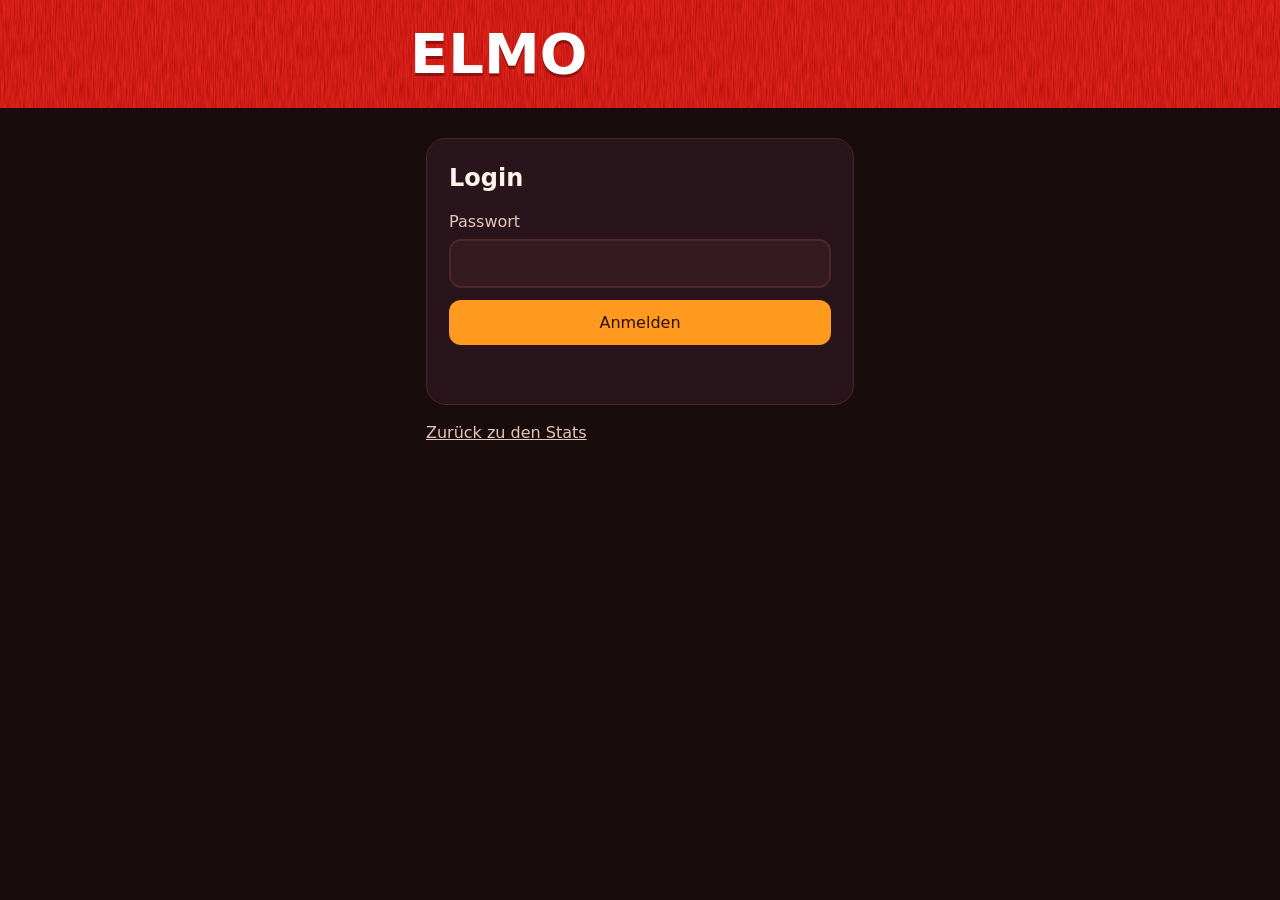
==== login.html @ 20ad84de "Login-Seite fuer Admin und Whitelist Co-Authored-By: Claude Opus 5.5 <noreply@anthropic.com>" ====
<!doctype html>
<html lang="de">
<head>
<meta charset="utf-8">
<meta name="viewport" content="width=device-width,initial-scale=1">
<meta name="robots" content="noindex">
<meta http-equiv="Content-Security-Policy" content="default-src 'none'; connect-src https://elmo-backend.orb-hq.workers.dev; style-src 'unsafe-inline'; script-src 'unsafe-inline'; img-src data:; base-uri 'none'; form-action 'none'">
<title>Elmo – Login</title>
<link rel="icon" href="data:image/svg+xml,%3Csvg xmlns='http://www.w3.org/2000/svg' viewBox='0 0 16 16'%3E%3Crect width='16' height='16' rx='3' fill='%23e0261d'/%3E%3Crect x='5' y='5' width='6' height='5' rx='2' fill='%23ff9a1f'/%3E%3C/svg%3E">
<style>
:root{--bg:#180c0d;--card:#28141a;--card2:#351a20;--line:#4e262c;--ink:#fff4ea;--soft:#e4c7b8;--mute:#bd9a8e;--red:#e0261d;--orange:#ff9a1f;--font:"Arial Rounded MT Bold","Nunito","Trebuchet MS",system-ui,sans-serif}
*{box-sizing:border-box}
body{margin:0;min-height:100vh;background:var(--bg);color:var(--ink);font:16px/1.45 var(--font)}
.fur{background-color:var(--red);background-image:url("data:image/svg+xml,%3Csvg xmlns='http://www.w3.org/2000/svg' width='320' height='320'%3E%3Cfilter id='f'%3E%3CfeTurbulence type='fractalNoise' baseFrequency='.9 .05' numOctaves='3' seed='7'/%3E%3CfeColorMatrix values='0 0 0 0 .35 0 0 0 0 0 0 0 0 0 0 0 0 0 .9 -.2'/%3E%3C/filter%3E%3Crect width='320' height='320' filter='url(%23f)'/%3E%3C/svg%3E");padding:26px 16px}
.fur a{color:#fff;text-decoration:none}
h1{margin:0 auto;max-width:460px;font-size:56px;line-height:1;text-shadow:0 3px 0 #8e120d}
main{max-width:460px;margin:0 auto;padding:30px 16px}
.card{background:var(--card);border:1px solid var(--line);border-radius:20px;padding:22px}
h2{margin:0 0 14px;font-size:24px}
label{display:block;margin:0 0 6px;color:var(--soft)}
input{width:100%;font:inherit;color:var(--ink);background:var(--card2);border:2px solid var(--line);border-radius:12px;padding:11px 13px;margin-bottom:12px}
input:focus{outline:none;border-color:var(--orange)}
button{font:inherit;cursor:pointer;border:0;border-radius:12px;padding:11px 15px}
.main{width:100%;background:var(--orange);color:#2a1100}
.btns{display:grid;grid-template-columns:1fr 1fr;gap:8px}
.alt{background:var(--card2);color:var(--ink);border:1px solid var(--line)}
button:disabled{opacity:.55;cursor:wait}
#msg{min-height:24px;margin:13px 0 0;color:var(--soft);overflow-wrap:anywhere}
#msg.bad{color:#ff9c90}
.role{color:var(--soft);margin:-8px 0 14px}
.sep{height:1px;background:var(--line);margin:16px 0}
[hidden]{display:none!important}
.back{display:block;margin-top:16px;color:var(--soft)}
</style>
</head>
<body>
<header class="fur"><h1><a href="./">ELMO</a></h1></header>
<main>
  <form id="login" class="card">
    <h2>Login</h2>
    <label for="pw">Passwort</label>
    <input id="pw" type="password" autocomplete="current-password" required>
    <button class="main" type="submit">Anmelden</button>
    <p id="loginMsg" role="status" style="min-height:24px;margin:13px 0 0;color:#ff9c90"></p>
  </form>
  <section id="panel" class="card" hidden>
    <h2 id="title">Whitelist</h2>
    <p id="role" class="role"></p>
    <form id="nameForm">
      <label for="name">Minecraft-Name</label>
      <input id="name" autocomplete="off" spellcheck="false" maxlength="16" required>
      <button class="main" type="submit">Zur Whitelist hinzufügen</button>
    </form>
    <div id="admin" hidden>
      <div class="sep"></div>
      <div class="btns">
        <button class="alt" type="button" data-a="whitelist_remove" data-name="1">Entfernen</button>
        <button class="alt" type="button" data-a="kick" data-name="1">Kicken</button>
        <button class="alt" type="button" data-a="whitelist_list">Liste anzeigen</button>
        <button class="alt" type="button" id="logout">Abmelden</button>
        <button class="alt" type="button" data-a="whitelist_on">Whitelist an</button>
        <button class="alt" type="button" data-a="whitelist_off">Whitelist aus</button>
      </div>
    </div>
    <button class="alt" type="button" id="logout2" style="width:100%;margin-top:10px">Abmelden</button>
    <p id="msg" role="status"></p>
  </section>
  <a class="back" href="./">Zurück zu den Stats</a>
</main>
<script>
const API='https://elmo-backend.orb-hq.workers.dev/api';
const $=id=>document.getElementById(id);
let password='';
const ERR={400:'Das ist kein gültiger Minecraft-Name.',401:'Falsches Passwort.',403:'Dafür fehlt die Berechtigung.',502:'Der Server ist gerade nicht erreichbar.'};
async function call(action,name){
  const body={password,action};if(name)body.name=name;
  const r=await fetch(API,{method:'POST',headers:{'Content-Type':'application/json'},body:JSON.stringify(body)});
  const d=await r.json().catch(()=>({}));
  if(!r.ok)throw new Error(ERR[r.status]||'Das hat gerade nicht geklappt.');
  return d;
}
function nice(t){
  let m;
  if(m=t.match(/^Added (\S+) to the whitelist/))return m[1]+' steht jetzt auf der Whitelist.';
  if(m=t.match(/^Removed (\S+) from the whitelist/))return m[1]+' wurde von der Whitelist entfernt.';
  if(/already whitelisted/.test(t))return 'Der Spieler steht schon auf der Whitelist.';
  if(/not whitelisted/.test(t))return 'Der Spieler steht nicht auf der Whitelist.';
  if(/does not exist|That player/.test(t))return 'Diesen Minecraft-Namen gibt es nicht.';
  if(/No player was found/.test(t))return 'Dieser Spieler ist gerade nicht online.';
  if(m=t.match(/^Kicked (\S+)/))return m[1]+' wurde gekickt.';
  if(/no whitelisted players/.test(t))return 'Die Whitelist ist leer.';
  if(m=t.match(/whitelisted player\(s\): (.*)$/))return 'Auf der Whitelist: '+m[1];
  if(/Whitelist is now turned on/.test(t))return 'Die Whitelist ist jetzt an.';
  if(/Whitelist is now turned off/.test(t))return 'Die Whitelist ist jetzt aus.';
  if(/already (on|off)|already turned/.test(t))return 'Die Whitelist war schon so eingestellt.';
  return t||'Erledigt.';
}
function show(t,bad){const m=$('msg');m.textContent=t;m.className=bad?'bad':''}
function busy(on){document.querySelectorAll('#panel button').forEach(b=>b.disabled=on)}
async function run(action,name){
  busy(true);show('Einen Moment …');
  try{const d=await call(action,name);show(nice(d.message||''))}catch(e){show(e.message,true)}
  busy(false);
}
$('login').addEventListener('submit',async e=>{
  e.preventDefault();
  password=$('pw').value;$('loginMsg').textContent='';
  try{
    const d=await call('login');
    $('pw').value='';$('login').hidden=true;$('panel').hidden=false;
    const admin=d.role==='admin';
    $('admin').hidden=!admin;$('logout2').hidden=admin;
    $('title').textContent=admin?'Admin':'Whitelist';
    $('role').textContent=admin?'Du kannst Spieler verwalten.':'Hier kannst du Freunde zur Whitelist hinzufügen.';
    $('name').focus();
  }catch(err){password='';$('loginMsg').textContent=err.message}
});
$('nameForm').addEventListener('submit',e=>{e.preventDefault();run('whitelist_add',$('name').value.trim())});
document.querySelectorAll('[data-a]').forEach(b=>b.addEventListener('click',()=>{
  const name=b.dataset.name?$('name').value.trim():'';
  if(b.dataset.name&&!name){show('Trag zuerst einen Minecraft-Namen ein.',true);return}
  run(b.dataset.a,name);
}));
function logout(){password='';location.reload()}
$('logout').addEventListener('click',logout);$('logout2').addEventListener('click',logout);
</script>
</body>
</html>
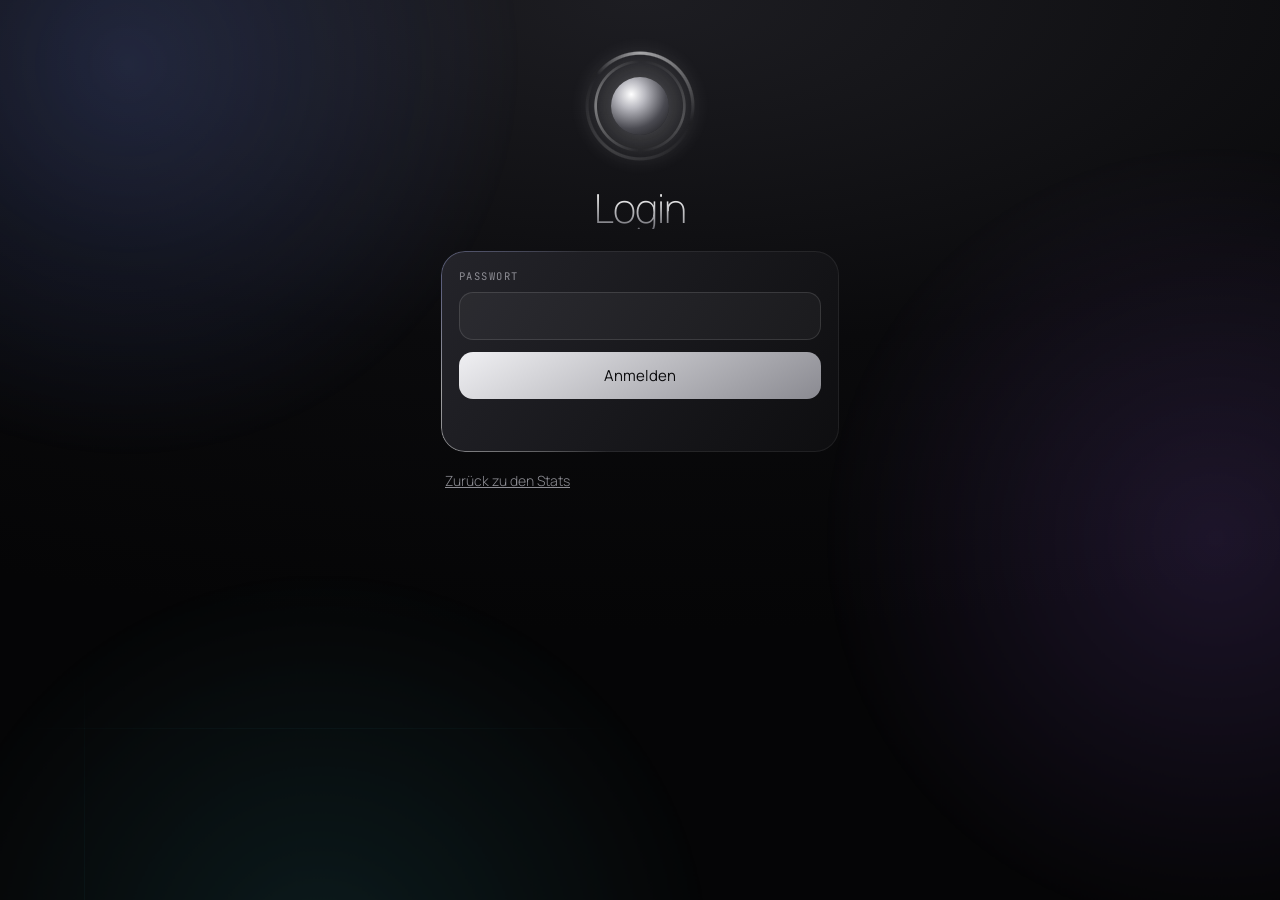
==== commit bdab3bbf: "Design der App uebernommen, Servername entfernt, Stats aktualisiert Co-Authored-By: Claude Opus 5.5 " ====
--- a/login.html
+++ b/login.html
@@ -2,52 +2,32 @@
 <html lang="de">
 <head>
 <meta charset="utf-8">
-<meta name="viewport" content="width=device-width,initial-scale=1">
+<meta name="viewport" content="width=device-width,initial-scale=1,viewport-fit=cover">
+<meta name="theme-color" content="#050506">
 <meta name="robots" content="noindex">
-<meta http-equiv="Content-Security-Policy" content="default-src 'none'; connect-src https://elmo-backend.orb-hq.workers.dev; style-src 'unsafe-inline'; script-src 'unsafe-inline'; img-src data:; base-uri 'none'; form-action 'none'">
-<title>Elmo – Login</title>
-<link rel="icon" href="data:image/svg+xml,%3Csvg xmlns='http://www.w3.org/2000/svg' viewBox='0 0 16 16'%3E%3Crect width='16' height='16' rx='3' fill='%23e0261d'/%3E%3Crect x='5' y='5' width='6' height='5' rx='2' fill='%23ff9a1f'/%3E%3C/svg%3E">
-<style>
-:root{--bg:#180c0d;--card:#28141a;--card2:#351a20;--line:#4e262c;--ink:#fff4ea;--soft:#e4c7b8;--mute:#bd9a8e;--red:#e0261d;--orange:#ff9a1f;--font:"Arial Rounded MT Bold","Nunito","Trebuchet MS",system-ui,sans-serif}
-*{box-sizing:border-box}
-body{margin:0;min-height:100vh;background:var(--bg);color:var(--ink);font:16px/1.45 var(--font)}
-.fur{background-color:var(--red);background-image:url("data:image/svg+xml,%3Csvg xmlns='http://www.w3.org/2000/svg' width='320' height='320'%3E%3Cfilter id='f'%3E%3CfeTurbulence type='fractalNoise' baseFrequency='.9 .05' numOctaves='3' seed='7'/%3E%3CfeColorMatrix values='0 0 0 0 .35 0 0 0 0 0 0 0 0 0 0 0 0 0 .9 -.2'/%3E%3C/filter%3E%3Crect width='320' height='320' filter='url(%23f)'/%3E%3C/svg%3E");padding:26px 16px}
-.fur a{color:#fff;text-decoration:none}
-h1{margin:0 auto;max-width:460px;font-size:56px;line-height:1;text-shadow:0 3px 0 #8e120d}
-main{max-width:460px;margin:0 auto;padding:30px 16px}
-.card{background:var(--card);border:1px solid var(--line);border-radius:20px;padding:22px}
-h2{margin:0 0 14px;font-size:24px}
-label{display:block;margin:0 0 6px;color:var(--soft)}
-input{width:100%;font:inherit;color:var(--ink);background:var(--card2);border:2px solid var(--line);border-radius:12px;padding:11px 13px;margin-bottom:12px}
-input:focus{outline:none;border-color:var(--orange)}
-button{font:inherit;cursor:pointer;border:0;border-radius:12px;padding:11px 15px}
-.main{width:100%;background:var(--orange);color:#2a1100}
-.btns{display:grid;grid-template-columns:1fr 1fr;gap:8px}
-.alt{background:var(--card2);color:var(--ink);border:1px solid var(--line)}
-button:disabled{opacity:.55;cursor:wait}
-#msg{min-height:24px;margin:13px 0 0;color:var(--soft);overflow-wrap:anywhere}
-#msg.bad{color:#ff9c90}
-.role{color:var(--soft);margin:-8px 0 14px}
-.sep{height:1px;background:var(--line);margin:16px 0}
-[hidden]{display:none!important}
-.back{display:block;margin-top:16px;color:var(--soft)}
-</style>
+<meta http-equiv="Content-Security-Policy" content="default-src 'none'; connect-src https://elmo-backend.orb-hq.workers.dev; style-src 'self' 'unsafe-inline'; font-src 'self'; script-src 'unsafe-inline'; img-src data:; base-uri 'none'; form-action 'none'">
+<title>Login</title>
+<link rel="icon" href="data:image/svg+xml,%3Csvg xmlns='http://www.w3.org/2000/svg' viewBox='0 0 32 32'%3E%3Cdefs%3E%3CradialGradient id='a' cx='.35' cy='.3'%3E%3Cstop stop-color='%23fff'/%3E%3Cstop offset='.6' stop-color='%234a4a51'/%3E%3Cstop offset='1' stop-color='%23121214'/%3E%3C/radialGradient%3E%3C/defs%3E%3Ccircle cx='16' cy='16' r='14' fill='url(%23a)'/%3E%3C/svg%3E">
+<link rel="stylesheet" href="app.css">
 </head>
 <body>
-<header class="fur"><h1><a href="./">ELMO</a></h1></header>
-<main>
-  <form id="login" class="card">
-    <h2>Login</h2>
-    <label for="pw">Passwort</label>
+<div class="ambient" aria-hidden="true"><span class="ambient__blob ambient__blob--1"></span><span class="ambient__blob ambient__blob--2"></span><span class="ambient__blob ambient__blob--3"></span><div class="ambient__beam"></div></div>
+<main class="app login">
+  <header class="greeting">
+    <div class="orb orb--lg" aria-hidden="true"><div class="orb__glow"></div><div class="orb__ring"></div><div class="orb__ring2"></div><div class="orb__core"></div></div>
+    <h1 class="greeting__title">Login</h1>
+  </header>
+  <form id="login" class="card card--hero">
+    <label class="label" for="pw">Passwort</label>
     <input id="pw" type="password" autocomplete="current-password" required>
     <button class="main" type="submit">Anmelden</button>
-    <p id="loginMsg" role="status" style="min-height:24px;margin:13px 0 0;color:#ff9c90"></p>
+    <p id="loginMsg" role="status"></p>
   </form>
-  <section id="panel" class="card" hidden>
+  <section id="panel" class="card card--hero" hidden>
     <h2 id="title">Whitelist</h2>
     <p id="role" class="role"></p>
     <form id="nameForm">
-      <label for="name">Minecraft-Name</label>
+      <label class="label" for="name">Minecraft-Name</label>
       <input id="name" autocomplete="off" spellcheck="false" maxlength="16" required>
       <button class="main" type="submit">Zur Whitelist hinzufügen</button>
     </form>
--- a/app.css
+++ b/app.css
@@ -0,0 +1,156 @@
+@font-face{font-family:Manrope;font-weight:200;font-display:swap;src:url(fonts/manrope-200.woff2) format("woff2")}
+@font-face{font-family:Manrope;font-weight:300;font-display:swap;src:url(fonts/manrope-300.woff2) format("woff2")}
+@font-face{font-family:Manrope;font-weight:400;font-display:swap;src:url(fonts/manrope-400.woff2) format("woff2")}
+@font-face{font-family:Manrope;font-weight:500;font-display:swap;src:url(fonts/manrope-500.woff2) format("woff2")}
+@font-face{font-family:"JetBrains Mono";font-weight:300;font-display:swap;src:url(fonts/jbmono-300.woff2) format("woff2")}
+@font-face{font-family:"JetBrains Mono";font-weight:400;font-display:swap;src:url(fonts/jbmono-400.woff2) format("woff2")}
+@property --sheen{syntax:"<angle>";inherits:false;initial-value:0deg}
+
+:root{
+  --bg:#050506;--card:linear-gradient(170deg,#1b1b1f,#0b0b0d);--edge:inset 0 0 0 1px rgba(255,255,255,.07);--edge-strong:inset 0 0 0 1px rgba(255,255,255,.12);
+  --text:#ececef;--text-2:#c4c4ca;--muted:#8d8d94;--line:#212125;--track:#26262a;
+  --r-lg:28px;--r-md:24px;--r-sm:20px;
+  --sans:Manrope,Helvetica,Arial,sans-serif;--mono:"JetBrains Mono",ui-monospace,monospace;
+  --spring:cubic-bezier(.34,1.56,.64,1);--smooth:cubic-bezier(.2,.8,.2,1);
+  --acc:255,216,160;--acc2:255,154,184;
+}
+*{box-sizing:border-box}
+html{-webkit-text-size-adjust:100%}
+body{margin:0;min-height:100vh;color:var(--text);font:300 15px/1.5 var(--sans);background:radial-gradient(120% 70% at 50% 0%,#1d1d22 0%,#0a0a0c 55%,#050506 100%) fixed,#050506;-webkit-font-smoothing:antialiased}
+a{color:inherit}
+.mono,.label{font-family:var(--mono)}
+.label{font-size:10.5px;letter-spacing:.14em;text-transform:uppercase;color:var(--muted);font-weight:400}
+
+/* Umgebungslicht */
+.ambient{position:fixed;inset:0;overflow:hidden;pointer-events:none;z-index:0}
+.ambient__blob{position:absolute;width:70vmax;height:70vmax;border-radius:50%;mix-blend-mode:screen;opacity:.55;will-change:transform}
+.ambient__blob--1{left:-25vmax;top:-30vmax;background:radial-gradient(circle,rgba(110,140,255,.32),rgba(110,140,255,0) 62%);animation:blobA 22s ease-in-out infinite alternate}
+.ambient__blob--2{right:-30vmax;top:10vh;background:radial-gradient(circle,rgba(170,110,255,.26),rgba(170,110,255,0) 62%);animation:blobB 28s ease-in-out infinite alternate}
+.ambient__blob--3{left:-10vmax;bottom:-40vmax;background:radial-gradient(circle,rgba(70,210,220,.2),rgba(70,210,220,0) 62%);animation:blobC 34s ease-in-out infinite alternate}
+.ambient__beam{position:absolute;left:50%;top:-20vh;width:120vw;height:90vh;margin-left:-60vw;background:conic-gradient(from 180deg at 50% 0%,transparent 0deg 158deg,rgba(255,255,255,.07) 172deg,rgba(200,210,255,.1) 180deg,rgba(255,255,255,.07) 188deg,transparent 202deg 360deg);transform-origin:50% 0%;animation:beamSwing 14s ease-in-out infinite alternate}
+.sparks span{position:absolute;bottom:-10px;left:var(--x);width:var(--s);height:var(--s);border-radius:50%;background:#fff;box-shadow:0 0 6px rgba(255,255,255,.9),0 0 14px rgba(170,180,255,.7);opacity:0;animation:sparkRise var(--d) linear var(--delay) infinite,sparkTwinkle 2.6s ease-in-out var(--delay) infinite}
+@keyframes blobA{50%{transform:translate3d(18vw,12vh,0) scale(1.15)}100%{transform:translate3d(6vw,26vh,0) scale(.95)}}
+@keyframes blobB{0%{transform:scale(1.05)}50%{transform:translate3d(-22vw,18vh,0) scale(.9)}100%{transform:translate3d(-8vw,-10vh,0) scale(1.15)}}
+@keyframes blobC{0%{transform:scale(.9)}100%{transform:translate3d(30vw,-22vh,0) scale(1.2)}}
+@keyframes beamSwing{0%{transform:rotate(-9deg);opacity:.7}50%{opacity:1}100%{transform:rotate(9deg);opacity:.75}}
+@keyframes sparkRise{to{transform:translate3d(var(--drift),-110vh,0)}}
+@keyframes sparkTwinkle{0%,100%{opacity:0}15%{opacity:.9}50%{opacity:.35}80%{opacity:.8}}
+
+/* Kugel */
+.orb{--s:76px;position:relative;width:var(--s);height:var(--s);flex:none}
+.orb--lg{--s:112px}.orb--xl{--s:190px}
+.orb__glow{position:absolute;inset:-18%;border-radius:50%;background:radial-gradient(circle,rgba(255,255,255,.14),transparent 65%)}
+.orb__ring,.orb__ring2{position:absolute;inset:0;border-radius:50%;background:conic-gradient(rgba(255,255,255,.6),rgba(255,255,255,0) 30%,rgba(255,255,255,.15) 60%,rgba(255,255,255,0) 85%,rgba(255,255,255,.6));-webkit-mask:radial-gradient(circle,transparent 64%,#000 65.5%,#000 68%,transparent 69.5%);mask:radial-gradient(circle,transparent 64%,#000 65.5%,#000 68%,transparent 69.5%);animation:spin 12s linear infinite}
+.orb__ring2{inset:8%;background:conic-gradient(from 180deg,rgba(255,255,255,0),rgba(255,255,255,.4) 25%,rgba(255,255,255,0) 50%,rgba(255,255,255,.2) 80%,rgba(255,255,255,0));animation:spin 11s linear infinite reverse}
+.orb__core{position:absolute;inset:24%;border-radius:50%;background:radial-gradient(circle at 35% 30%,#fff,#b9b9c0 25%,#4a4a51 62%,#121214);box-shadow:0 0 40px rgba(255,255,255,.22);animation:pulse 4s ease-in-out infinite}
+@keyframes spin{to{transform:rotate(360deg)}}
+@keyframes pulse{0%,100%{opacity:.8;transform:scale(1)}50%{opacity:1;transform:scale(1.06)}}
+
+/* Intro */
+.intro{position:fixed;inset:0;z-index:50;display:grid;place-items:center;background:#050506;animation:introOut .4s ease 1.25s forwards}
+.intro .orb{animation:introOrb 1.3s var(--spring) both}
+@keyframes introOrb{from{transform:scale(.3);opacity:0}to{transform:scale(1);opacity:1}}
+@keyframes introOut{to{opacity:0;visibility:hidden}}
+
+/* Grundgeruest */
+.app{position:relative;z-index:1;max-width:1060px;margin:0 auto;padding:max(24px,env(safe-area-inset-top)) 16px 110px}
+.greeting{display:flex;align-items:center;justify-content:space-between;gap:16px;padding:14px 4px 18px}
+.greeting__title{font-size:clamp(38px,6vw,56px);line-height:1.08;font-weight:200;letter-spacing:-.02em;margin:8px 0 0;color:transparent;background:linear-gradient(105deg,transparent 35%,rgba(255,255,255,.95) 50%,transparent 65%) 0 0/260% 100% no-repeat,linear-gradient(180deg,#fff 20%,#6c6c73 100%);-webkit-background-clip:text;background-clip:text;animation:titleSheen 7s ease-in-out 1.2s infinite}
+@keyframes titleSheen{0%{background-position:160% 0,0 0}45%,100%{background-position:-60% 0,0 0}}
+
+.card{position:relative;--mx:50%;--my:50%;border-radius:var(--r-md);padding:18px;background:var(--card);box-shadow:var(--edge);min-width:0;overflow:hidden}
+.card::after{content:"";position:absolute;inset:0;border-radius:inherit;pointer-events:none;background:radial-gradient(420px circle at var(--mx) var(--my),rgba(255,255,255,.075),transparent 45%);opacity:0;transition:opacity .35s ease}
+.card:hover::after{opacity:1}
+.card--hero{background:linear-gradient(125deg,#24242a,#0d0d0f 40%,#1b1b22 70%,#0c0c0e);background-size:260% 260%;animation:gradientDrift 16s ease-in-out infinite alternate}
+.card--hero::before{content:"";position:absolute;inset:0;border-radius:inherit;padding:1px;pointer-events:none;background:conic-gradient(from var(--sheen),transparent 0 55%,rgba(255,255,255,.55) 72%,rgba(170,180,255,.35) 80%,transparent 92%);-webkit-mask:linear-gradient(#000 0 0) content-box,linear-gradient(#000 0 0);-webkit-mask-composite:xor;mask-composite:exclude;animation:sheenSpin 9s linear infinite}
+@keyframes gradientDrift{0%{background-position:0% 30%}100%{background-position:100% 70%}}
+@keyframes sheenSpin{to{--sheen:360deg}}
+
+.totals{display:grid;grid-template-columns:repeat(4,1fr);gap:18px;margin-bottom:26px}
+.big{display:block;font-size:clamp(30px,5vw,44px);font-weight:200;line-height:1.1;letter-spacing:-.02em;font-variant-numeric:tabular-nums}
+.total .label{display:block;margin-top:4px}
+
+.view{display:none}
+.view.on{display:block;animation:viewIn .5s var(--smooth)}
+@keyframes viewIn{from{opacity:0;transform:translateY(10px)}to{opacity:1;transform:none}}
+.head{display:flex;align-items:center;gap:12px;margin:0 4px 16px}
+.head svg{width:26px;height:26px;fill:none;stroke:rgb(var(--acc));stroke-width:1.5;stroke-linecap:round;stroke-linejoin:round;filter:drop-shadow(0 0 7px rgba(var(--acc),.7));flex:none}
+.head h2{margin:0;font-size:30px;font-weight:200;letter-spacing:-.01em;color:transparent;background:linear-gradient(100deg,#fff 15%,rgb(var(--acc)) 60%,rgb(var(--acc2)) 100%);-webkit-background-clip:text;background-clip:text}
+#v-top{--acc:255,216,160;--acc2:255,154,184}
+#v-pvp{--acc:195,211,255;--acc2:255,179,168}
+#v-spieler{--acc:185,255,216;--acc2:143,233,255}
+
+.boards{display:grid;grid-template-columns:repeat(auto-fill,minmax(300px,1fr));gap:12px}
+.board h3{margin:0 0 10px;font-size:16px;font-weight:300;color:var(--text)}
+.rows{list-style:none;margin:0;padding:0}
+.row{display:grid;grid-template-columns:22px 32px minmax(0,1fr) auto;gap:10px;align-items:center;padding:7px 0}
+.rk{font-family:var(--mono);font-size:12px;color:var(--muted);text-align:center}
+.row.first .rk{color:#fff}
+.row img{width:32px;height:32px;border-radius:9px;image-rendering:pixelated;background:#141417;display:block}
+.nm{overflow:hidden;text-overflow:ellipsis;white-space:nowrap;font-weight:400;font-size:14.5px}
+.bar{display:block;height:3px;margin-top:6px;border-radius:2px;background:var(--track);overflow:hidden}
+.bar i{display:block;height:100%;border-radius:2px;background:linear-gradient(90deg,#5c5c63,#fff);transform-origin:left;animation:barFill .7s var(--smooth) both}
+@keyframes barFill{from{transform:scaleX(0)}to{transform:scaleX(1)}}
+.val{font-family:var(--mono);font-size:14px;color:#fff;font-variant-numeric:tabular-nums}
+.empty{color:var(--muted);font-size:14px;margin:4px 0}
+
+.players{display:grid;grid-template-columns:repeat(auto-fill,minmax(330px,1fr));gap:12px}
+.pl{display:grid;grid-template-columns:92px minmax(0,1fr);gap:16px}
+.pl>img{width:92px;height:auto;image-rendering:pixelated;align-self:start;filter:drop-shadow(0 6px 14px rgba(0,0,0,.6))}
+.pl h3{margin:0;font-size:25px;font-weight:200;overflow-wrap:anywhere}
+.pl .label{display:block;margin:2px 0 12px}
+.grid{display:grid;grid-template-columns:repeat(3,minmax(0,1fr));gap:12px 10px}
+.mini b{display:block;font-family:var(--sans);font-size:21px;font-weight:200;line-height:1.15;font-variant-numeric:tabular-nums}
+.mini span{display:block;font-size:11.5px;color:var(--muted);line-height:1.25;margin-top:2px}
+.who{margin-top:14px}
+.who .label{margin:0 0 6px}
+.chips{display:flex;flex-wrap:wrap;gap:6px}
+.chip{border-radius:999px;padding:3px 11px;font-size:13px;box-shadow:var(--edge-strong);color:var(--text-2)}
+.chip em{font-style:normal;font-family:var(--mono);font-size:12px;color:#fff;margin-left:5px}
+
+table{width:100%;border-collapse:collapse}
+th,td{text-align:left;padding:12px 4px;border-bottom:1px solid var(--line);font-weight:300}
+tr:last-child td{border-bottom:0}
+th{font:400 10.5px var(--mono);letter-spacing:.14em;text-transform:uppercase;color:var(--muted)}
+td.c,th.c{text-align:right;font-family:var(--mono)}
+
+.foot{color:var(--muted);font-size:12.5px;margin:30px 4px 0;line-height:1.55}
+.foot p{margin:0 0 5px}
+.tabbar{position:fixed;left:0;right:0;bottom:0;z-index:5;display:flex;justify-content:center;gap:4px;padding:26px 12px max(12px,env(safe-area-inset-bottom));background:linear-gradient(180deg,rgba(5,5,6,0),#050506 45%);pointer-events:none}
+.tabbar a,.tabbar button{pointer-events:auto;font:400 11.5px var(--mono);letter-spacing:.16em;text-transform:uppercase;text-decoration:none;color:#8d8d94;background:none;border:0;padding:10px 14px;border-radius:999px;cursor:pointer;transition:color .2s,background .3s,box-shadow .3s}
+.tabbar [aria-current="page"]{color:#fff;background:linear-gradient(135deg,rgba(var(--pill),.3),rgba(var(--pill),.08));box-shadow:inset 0 0 0 1px rgba(var(--pill),.45),0 0 18px rgba(var(--pill),.25)}
+#err{display:none;margin-bottom:12px}
+
+/* Login */
+.login{max-width:430px;margin:0 auto}
+.login .greeting{flex-direction:column;align-items:center;text-align:center;padding:26px 4px 22px}
+.login h1{font-size:40px}
+.login h2{margin:0 0 14px;font-size:24px;font-weight:200}
+label{display:block;margin:0 0 7px}
+input{width:100%;font:300 16px var(--sans);color:#fff;background:rgba(255,255,255,.04);border:0;box-shadow:var(--edge-strong);border-radius:14px;padding:13px 14px;margin-bottom:12px}
+input:focus{outline:none;box-shadow:inset 0 0 0 1px rgba(255,255,255,.5)}
+.login button{font:400 15px var(--sans);cursor:pointer;border:0;border-radius:14px;padding:13px 14px;transition:transform .3s var(--spring)}
+.login button:active{transform:scale(.97)}
+.main{width:100%;background:linear-gradient(150deg,#f0f0f3,#8a8a91);color:#0a0a0c}
+.alt{background:rgba(255,255,255,.05);box-shadow:var(--edge-strong);color:var(--text)}
+.btns{display:grid;grid-template-columns:1fr 1fr;gap:8px}
+button:disabled{opacity:.55;cursor:wait}
+#msg,#loginMsg{min-height:22px;margin:13px 0 0;color:var(--text-2);overflow-wrap:anywhere}
+#msg.bad,#loginMsg{color:#ffb3a8}
+.role{color:var(--muted);margin:-8px 0 14px;font-size:14px}
+.sep{height:1px;background:var(--line);margin:16px 0}
+[hidden]{display:none!important}
+.back{display:block;margin:18px 4px 0;color:var(--muted);font-size:14px}
+
+@media(max-width:620px){
+  .totals{grid-template-columns:repeat(2,1fr)}
+  .boards,.players{grid-template-columns:minmax(0,1fr)}
+  .orb--lg{--s:82px}
+  .pl{grid-template-columns:70px minmax(0,1fr);gap:12px}.pl>img{width:70px}
+  .tabbar a,.tabbar button{padding:9px 11px;letter-spacing:.1em}
+}
+@media(prefers-reduced-motion:reduce){
+  *,*::before,*::after{animation:none!important;transition:none!important}
+  .intro{display:none}
+  .sparks{display:none}
+}
